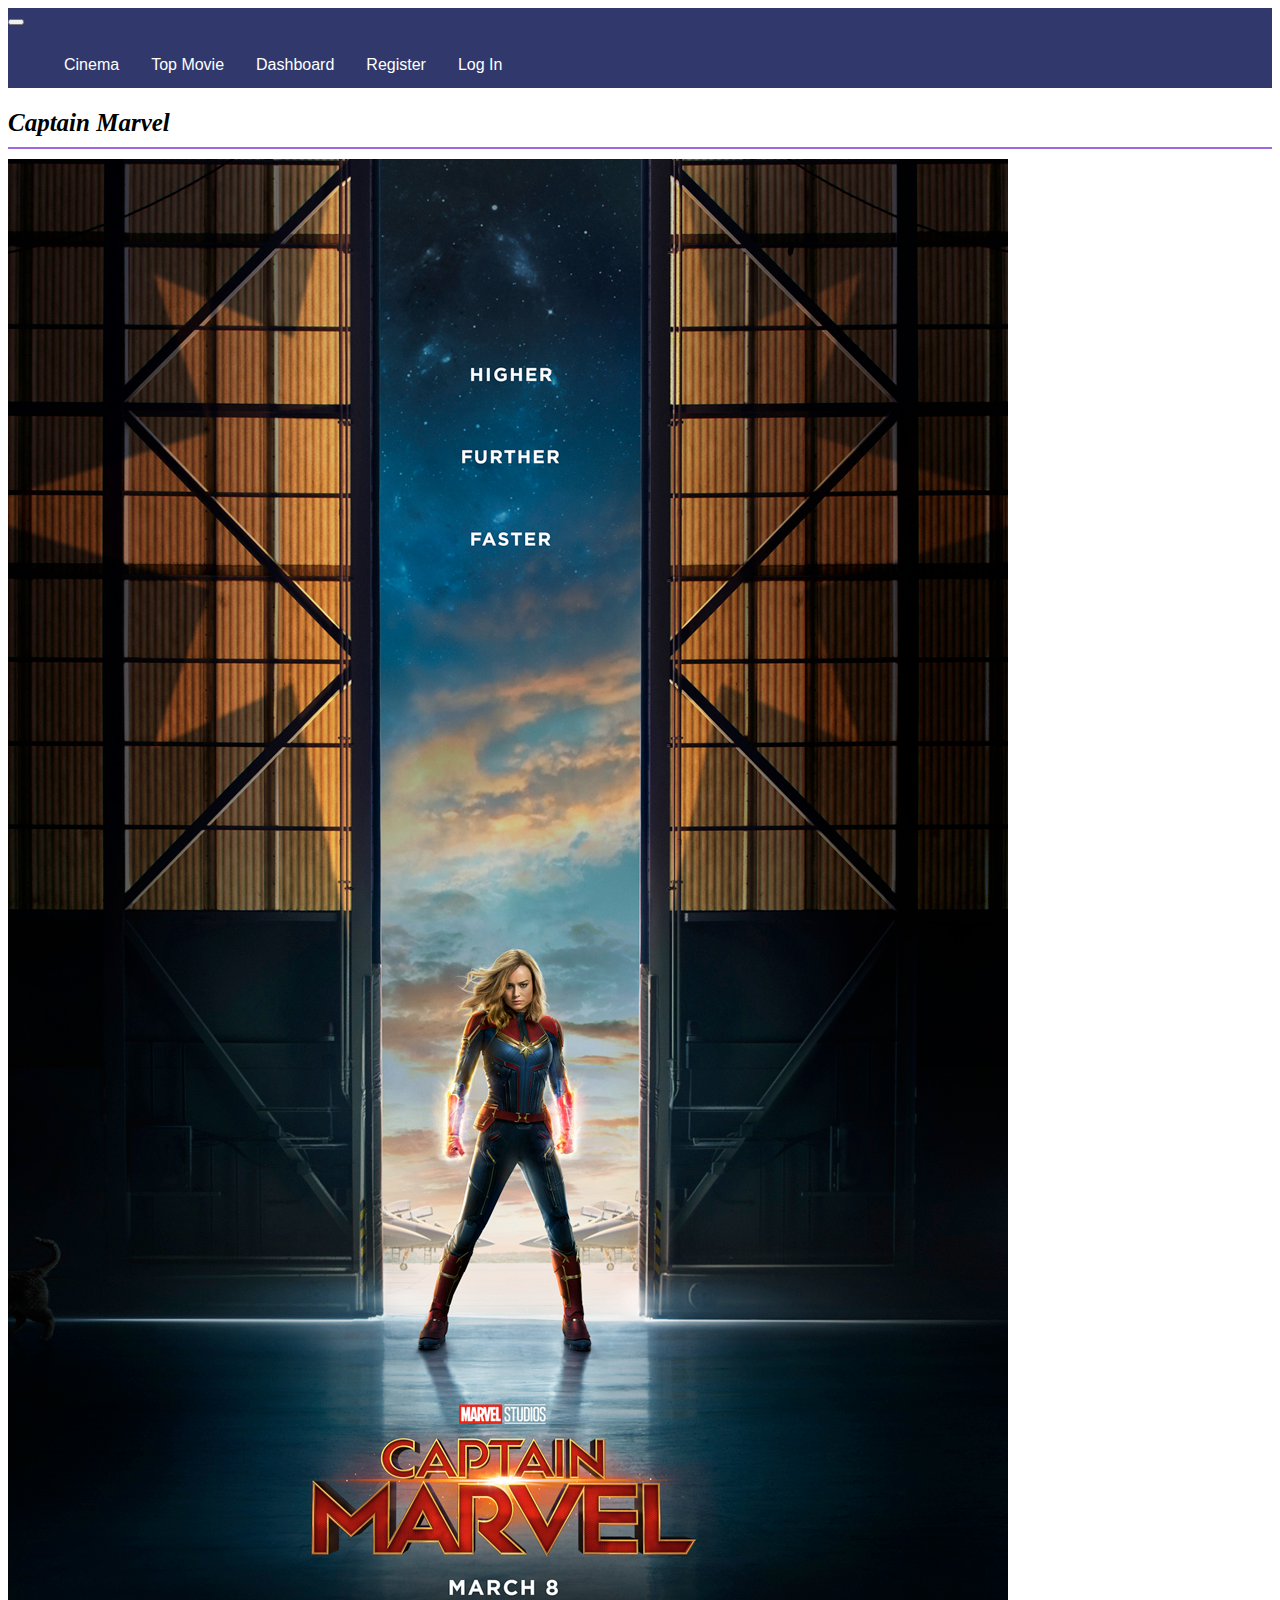
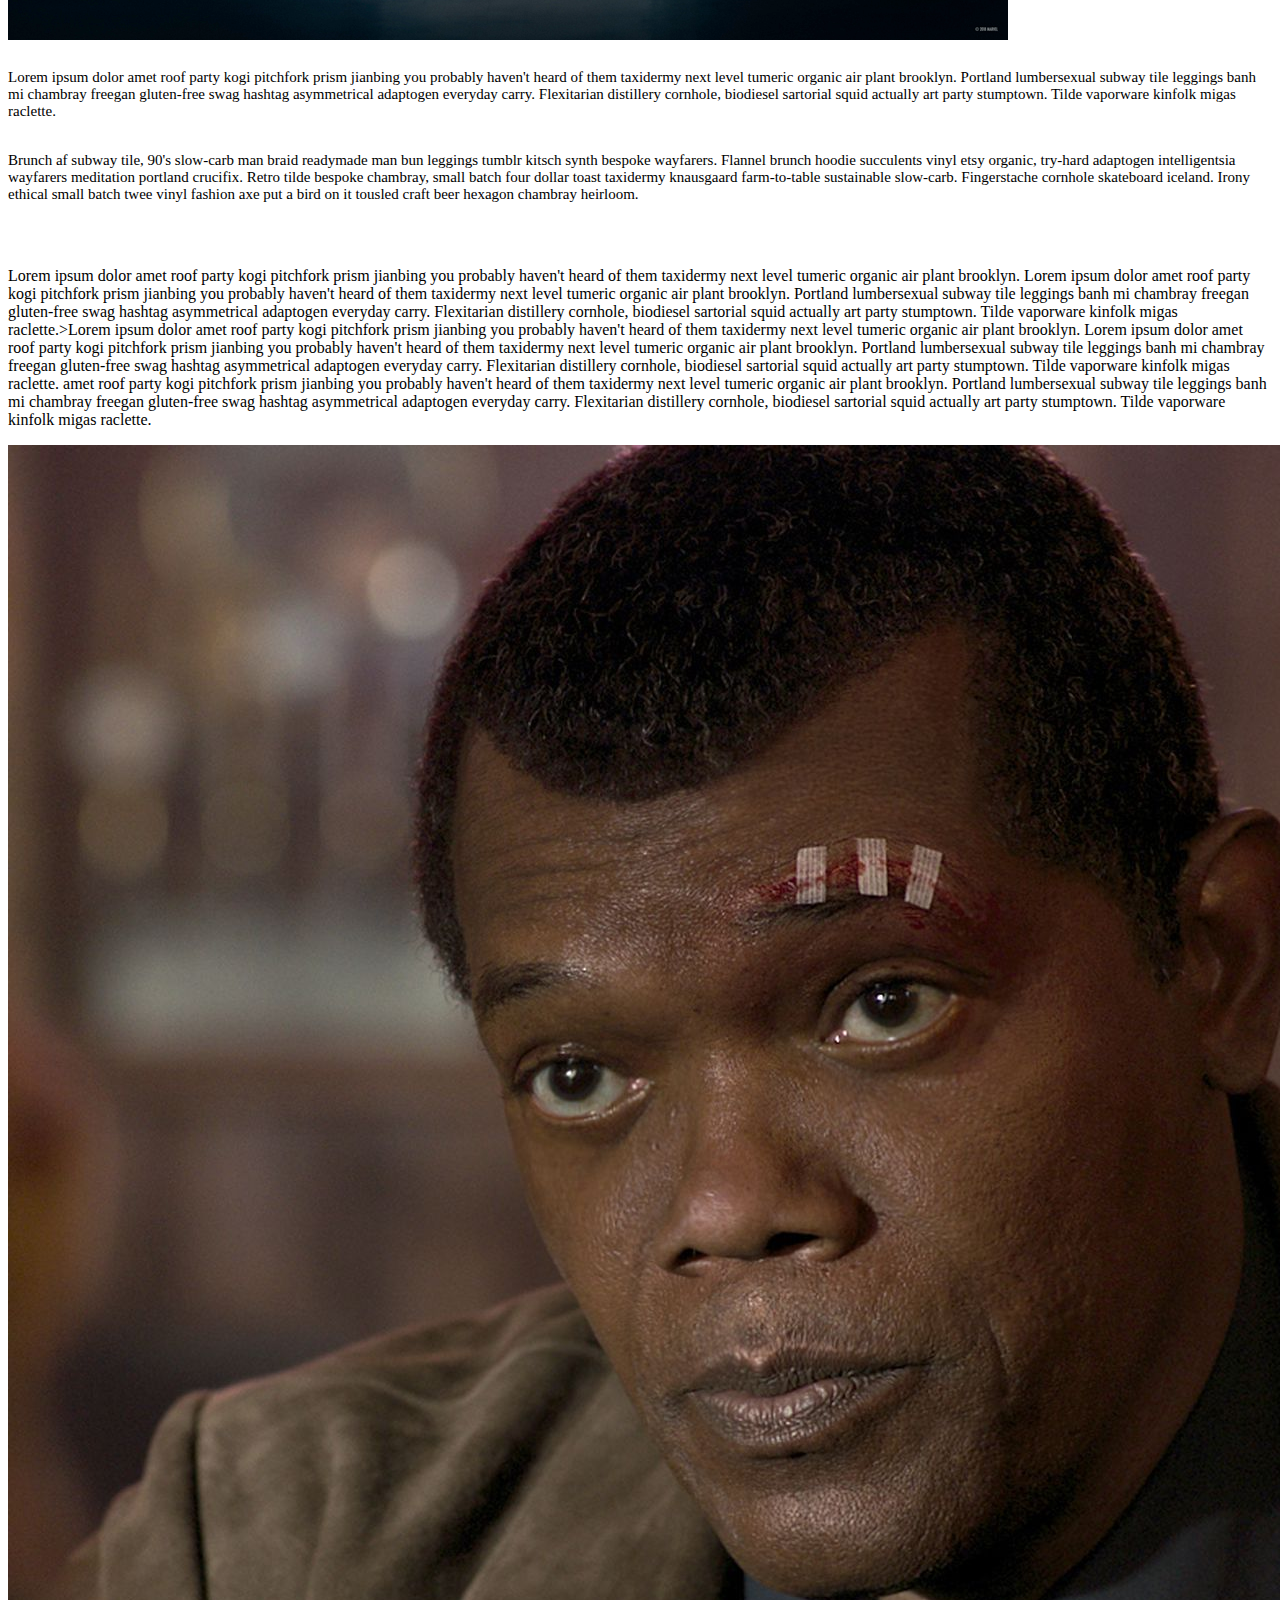
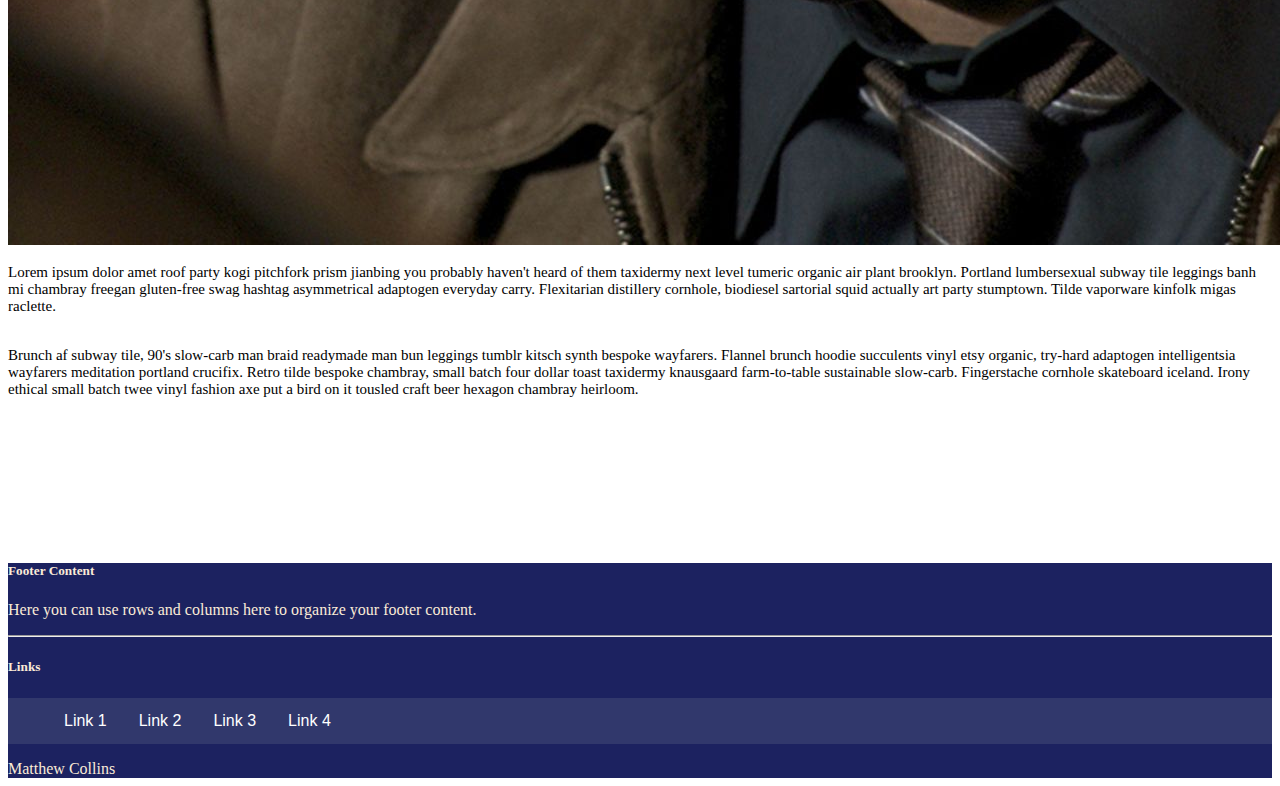
==== Article.html @ 25193a79 "Add files via upload" ====
<!doctype html>

<html lang="en">

<head>
    <!-- Required meta tags -->
    <meta charset="utf-8">
    <meta name="viewport" content="width=device-width, initial-scale=1, shrink-to-fit=no">
    <!--rendering the device being used-->

    <!-- Bootstrap CSS -->
    <link rel="stylesheet" href="https://stackpath.bootstrapcdn.com/bootstrap/4.1.3/css/bootstrap.min.css" integrity="sha384-MCw98/SFnGE8fJT3GXwEOngsV7Zt27NXFoaoApmYm81iuXoPkFOJwJ8ERdknLPMO" crossorigin="anonymous">
    <link rel="stylesheet" type="text/css" href="css/CAcss.css">
    <link rel="stylesheet" href="https://use.fontawesome.com/releases/v5.5.0/css/all.css" integrity="sha384-B4dIYHKNBt8Bc12p+WXckhzcICo0wtJAoU8YZTY5qE0Id1GSseTk6S+L3BlXeVIU" crossorigin="anonymous">
    <script src="https://ajax.googleapis.com/ajax/libs/jquery/3.3.1/jquery.min.js"></script>
    <script src="https://cdnjs.cloudflare.com/ajax/libs/popper.js/1.14.3/umd/popper.min.js"></script>
    <script src="https://maxcdn.bootstrapcdn.com/bootstrap/4.1.3/js/bootstrap.min.js"></script>
    <link href="https://fonts.googleapis.com/css?family=Cardo" rel="stylesheet">

    <title>Cinema CA Article</title>
</head>




<body>
    <div class="container">
        <!-- opening the bootstrap container-->
        <div class="row">
            <div class="col-sm-12">
                <nav class="navbar navbar-expand-md sticky-top" style="background-color: #31386C" ;>

                    <button class="navbar-toggler" data-toggle="collapse" data-target="#mycollapse" ;>
                        <i class="fas fa-bars" style="color: aliceblue"></i>
                    </button>

                    <div class="collapse navbar-collapse" id="mycollapse">
                        <a href="#" class="navbar-brand">
                        </a>

                        <ul class="navbar-nav">
                             <li><a href="index.html">Cinema</a></li>
                            <li><a href="Article.html">Top Movie</a></li>
                            <li><a href="Dashboard.html">Dashboard</a></li>
                            <li><a href="Form.html">Register</a></li>
                            <li><a href="#">Log In</a></li>
                        </ul>
                    </div>
                </nav>
            </div>
        </div>


        <div class="row">
            <div class="col-12">
                <div class="articleHead">
                    Captain Marvel
                </div>
            </div>
        </div>


        <div class="row">
            <div class="col-12 articleImg">
                <img src="images/mavel2.jpg" class="img-fluid">
            </div>
        </div>

        <div class="row">
            <div class="col-12">
                <div class="content2">
                    <p>
                        Lorem ipsum dolor amet roof party kogi pitchfork prism jianbing you probably haven't heard of them taxidermy next level tumeric organic air plant brooklyn. Portland lumbersexual subway tile leggings banh mi chambray freegan gluten-free swag hashtag asymmetrical adaptogen everyday carry. Flexitarian distillery cornhole, biodiesel sartorial squid actually art party stumptown. Tilde vaporware kinfolk migas raclette.</p>
                    <br>
                    Brunch af subway tile, 90's slow-carb man braid readymade man bun leggings tumblr kitsch synth bespoke wayfarers. Flannel brunch hoodie succulents vinyl etsy organic, try-hard adaptogen intelligentsia wayfarers meditation portland crucifix. Retro tilde bespoke chambray, small batch four dollar toast taxidermy knausgaard farm-to-table sustainable slow-carb. Fingerstache cornhole skateboard iceland. Irony ethical small batch twee vinyl fashion axe put a bird on it tousled craft beer hexagon chambray heirloom.
                </div>
            </div>
        </div>
        <br>
        <div class="row">
            <div class="col-lg-6 col-sm-12">
                <p>Lorem ipsum dolor amet roof party kogi pitchfork prism jianbing you probably haven't heard of them taxidermy next level tumeric organic air plant brooklyn. Lorem ipsum dolor amet roof party kogi pitchfork prism jianbing you probably haven't heard of them taxidermy next level tumeric organic air plant brooklyn. Portland lumbersexual subway tile leggings banh mi chambray freegan gluten-free swag hashtag asymmetrical adaptogen everyday carry. Flexitarian distillery cornhole, biodiesel sartorial squid actually art party stumptown. Tilde vaporware kinfolk migas raclette.>Lorem ipsum dolor amet roof party kogi pitchfork prism jianbing you probably haven't heard of them taxidermy next level tumeric organic air plant brooklyn. Lorem ipsum dolor amet roof party kogi pitchfork prism jianbing you probably haven't heard of them taxidermy next level tumeric organic air plant brooklyn. Portland lumbersexual subway tile leggings banh mi chambray freegan gluten-free swag hashtag asymmetrical adaptogen everyday carry. Flexitarian distillery cornhole, biodiesel sartorial squid actually art party stumptown. Tilde vaporware kinfolk migas raclette. amet roof party kogi pitchfork prism jianbing you probably haven't heard of them taxidermy next level tumeric organic air plant brooklyn. Portland lumbersexual subway tile leggings banh mi chambray freegan gluten-free swag hashtag asymmetrical adaptogen everyday carry. Flexitarian distillery cornhole, biodiesel sartorial squid actually art party stumptown. Tilde vaporware kinfolk migas raclette. </p>
            </div>
            <div class="col-lg-6 col-sm-6 sideImg">
                <img src="images/nickfury.jpg" class="img-fluid">
            </div>
        </div>
        <div class="row">
            <div class="col-12">
                <div class="content2">
                    <p>
                        Lorem ipsum dolor amet roof party kogi pitchfork prism jianbing you probably haven't heard of them taxidermy next level tumeric organic air plant brooklyn. Portland lumbersexual subway tile leggings banh mi chambray freegan gluten-free swag hashtag asymmetrical adaptogen everyday carry. Flexitarian distillery cornhole, biodiesel sartorial squid actually art party stumptown. Tilde vaporware kinfolk migas raclette.</p>
                    <br>
                    Brunch af subway tile, 90's slow-carb man braid readymade man bun leggings tumblr kitsch synth bespoke wayfarers. Flannel brunch hoodie succulents vinyl etsy organic, try-hard adaptogen intelligentsia wayfarers meditation portland crucifix. Retro tilde bespoke chambray, small batch four dollar toast taxidermy knausgaard farm-to-table sustainable slow-carb. Fingerstache cornhole skateboard iceland. Irony ethical small batch twee vinyl fashion axe put a bird on it tousled craft beer hexagon chambray heirloom.
                </div>
            </div>
        </div>






        <footer class="page-footer font-small blue pt-4 footer">

            <!-- Footer Links -->
            <div class="container-fluid text-center text-md-left">

                <!-- Grid row -->
                <div class="row">

                    <!-- Grid column -->
                    <div class="col-md-6 mt-md-0 mt-3">

                        <!-- Content -->
                        <h5 class="text-uppercase">Footer Content</h5>
                        <p>Here you can use rows and columns here to organize your footer content.</p>

                    </div>
                    <!-- Grid column -->

                    <hr class="clearfix w-100 d-md-none pb-3">

                    <!-- Grid column -->
                    <div class="col-md-3 mb-md-0 mb-3">

                        <!-- Links -->
                        <h5 class="text-uppercase">Links</h5>

                        <ul class="list-unstyled">
                            <li>
                                <a href="#!">Link 1</a>
                            </li>
                            <li>
                                <a href="#!">Link 2</a>
                            </li>
                            <li>
                                <a href="#!">Link 3</a>
                            </li>
                            <li>
                                <a href="#!">Link 4</a>
                            </li>
                        </ul>

                    </div>
                    <!-- Grid column -->
                </div>
            </div>
            <!-- Footer Links -->

            <!-- Copyright -->
            <div class="footer-copyright text-center py-3">Matthew Collins
            </div>
            <!-- Copyright -->

        </footer>










    </div>
</body>

</html>
---- css/CAcss.css ----
body {
    background-color: ;
}

.container {
    background-color: white;
}

ul {

    list-style-type: none;
    /* margin: 0;
    padding: 0;*/
    overflow: hidden;
    background-color: #31386C;
    text-decoration: none;
}

li {
    float: left;
}

li a {
    display: block;
    color: white;
    text-align: center;
    padding: 14px 16px;
    text-decoration: none;
    text-align: justify;
    font-family: 'Lato', sans-serif;
}

li a:hover {
    background-color: #43467f;
    text-decoration: none;
    color: white;
}

.movieT {
    height: 40px;
    font-family: 'Segoe UI';
    margin-top: 5px;
    font-weight: bold;
}

.mynav {
    background-color: #31386C;
}

.carosel {
    height: auto;
}

.bookNow1 {
    background-color: #31386C;
    height: 50px;
    /*width: 450px;*/
    margin-left: 15px;
    color: aliceblue;
    text-decoration: none;
    padding-right: 15px;
    /*text-align: center;*/
}

.bookNow {
    background-color: #31386C;
    height: 50px;
    margin-top: 15px;
    width: 150px;
    /*margin-left:15px;*/
    color: aliceblue;
    text-decoration: none;
    padding-right: 15px;
    /*text-align: center;*/
}

.bookNow2 {
    background-color: #31386C;
    height: 50px;
    margin-top: 15px;
    color: aliceblue;
    text-decoration: none;
    align-content: center;
    justify-content: center;
    /*padding-right: 15px;*/

}

.row2 {
    height: 100x;
    background: blue;
    /*margin-left: 15px;*/
    /* margin-top:15px;*/
}

.left {
    /*width: 250px;*/
    background-color: white;
    margin-top: 15px;
    /*padding-right: 15px;*/
    /*    margin-left: 15px;*/
}

.heading1 {
    border-bottom: 2px solid #9C6ADE;
    font-family: 'Segoe UI';
    font-style: italic;
    font-size: 18px;
    margin-top: 15px;
    font-weight: bold;
    padding-top: 15px;
    padding-bottom: 15px;
}

.right {
    /*  width: 250px;*/
    background-color: white;
    padding-right: 15px;
    margin-top: 15px;
    /*margin-left: 15px;*/
}

.middle {
    /*    margin-left: 15px;
     margin-right: 15px;
    padding-right: 15px;*/
    margin-top: 15px;
    background-color: white;
}

.showing {
    background-color: #9C6ADE;
    margin-top: 15px;
    height: 25px;
    padding-right: 15px;
    margin-left: 15px;
    color: aliceblue;
}

.showing2 {
    background-color: #43467f;
    margin-top: 15px;
    height: 25px;
    padding-right: 15px;
    margin-left: 15px;
    color: aliceblue;
}

.time1 {
    margin-top: 15px;
    margin-left: 10px;
    background-color: #b3bcf5;
    height: 25px;
}

.booking {
    /* background-color: darkorchid;*/
    margin-top: 15px;
    /* width: 50px;*/

}

.map {
    padding-left: 15px;
    margin-top: 5px;
    margin-left: 15px;
    height: 15px;
    width: 180px
}

.mapH {
    height: 15px;
}

.footer {
    margin-top: 150px;
    background-color: #1c2260;
    color: antiquewhite;
}

.content1 {
    margin-bottom: 15px;
    padding-bottom: 15px;
    font-family: 'Segoe UI';
    text-align: left;
    font-size: 15px;
}

.content2 {
    margin-bottom: 15px;
    padding-bottom: 15px;
    font-family: 'Segoe UI';
    font-size: 15px;
}

.row1 {
    height: auto;
}

.bookNow3 {
    height: 50px;
    margin-top: 15px;
    width: 150px;
    /*margin-left:15px;*/
    color: aliceblue;
    text-decoration: none;
    padding-right: 15px;
}

.reset {
    height: 50px;
    margin-top: 15px;
    width: 150px;
    color: aliceblue;
    text-decoration: none;
    padding-right: 15px;
}
/*/////////////////////////////////////////////////////////////////////////*/
.headingForm {
    border-bottom: 2px solid #9C6ADE;
    font-family: 'Segoe UI';
    font-style: italic;
    font-size: 30px;
    margin-top: 15px;
    font-weight: bold;
    padding-top: 15px;
    padding-bottom: 20px;
    margin-bottom: 20px;
}

.formText {
    margin-top: 10px;
    font-family: 'Segoe UI';
    font-size: 15px;
    font-weight: bold;
}

input[type=text]:focus {
    border: 2px solid #6b6fbc;
}

input[type=email]:focus {
    border: 2px solid #6b6fbc;
}

input[type=password]:focus {
    border: 2px solid #6b6fbc;
}
/*//////////////////////////////////////////////////////////////*/
.articleHead {
    border-bottom: 2px solid #9C6ADE;
    font-family: 'Segoe UI';
    font-style: italic;
    font-size: 25px;
    margin-top: 15px;
    /*margin-left: 15px;*/
    font-weight: bold;
    padding-top: 5px;
    padding-bottom: 10px;
    margin-bottom: 10px;
}

.articleImg {
    padding-bottom: 10px;
}

.sideImg {
    /*max-width: 45%;*/
}
/*//////////////////////////////////////////////////////////////*/

.chartP{
    margin-top: 15px;
    height: 100px;
}

.textTable{
    color: aliceblue;
}
.headingDash{
       border-bottom: 2px solid #9C6ADE;
    font-family: 'Segoe UI';
    font-style: italic;
    font-size: 18px;
    margin-top: 15px;
    margin-bottom: 15px;
    font-weight: bold;
  /*  padding-top: 15px;
    padding-bottom: 15px;*/
}
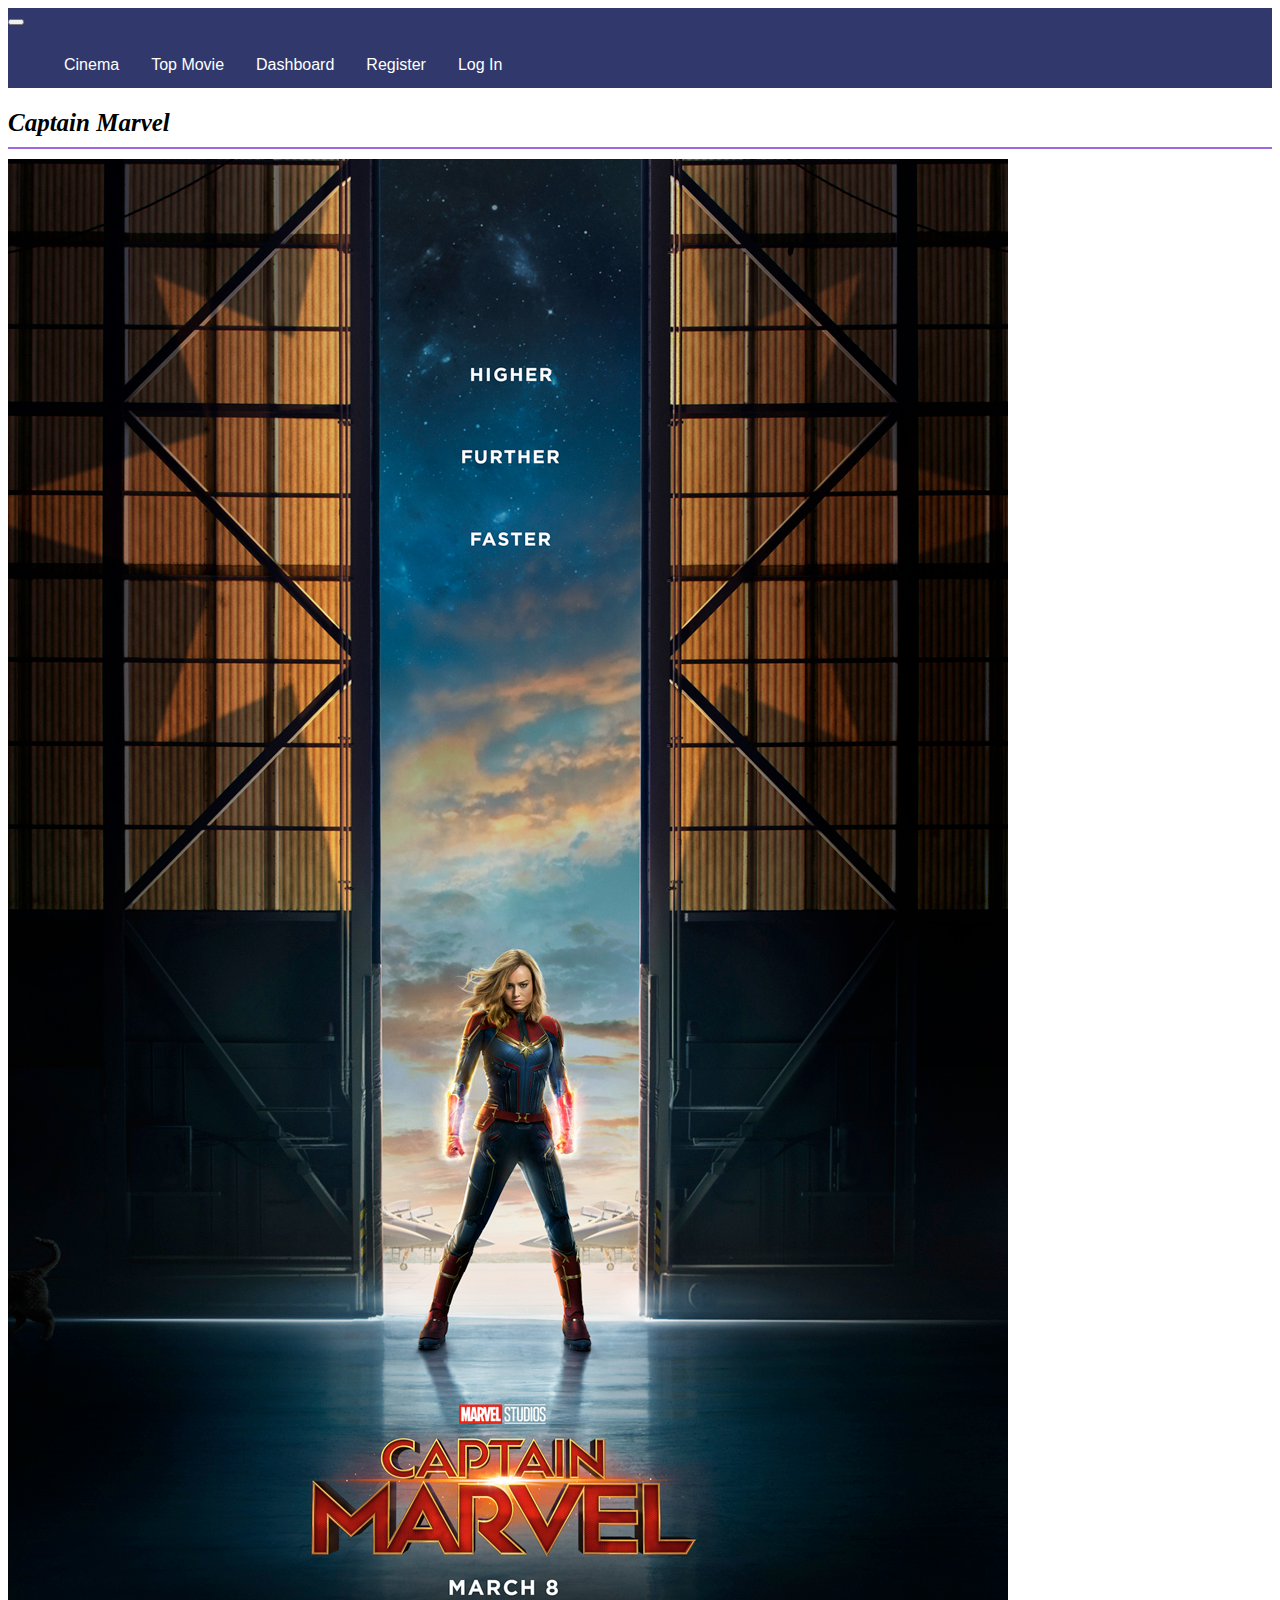
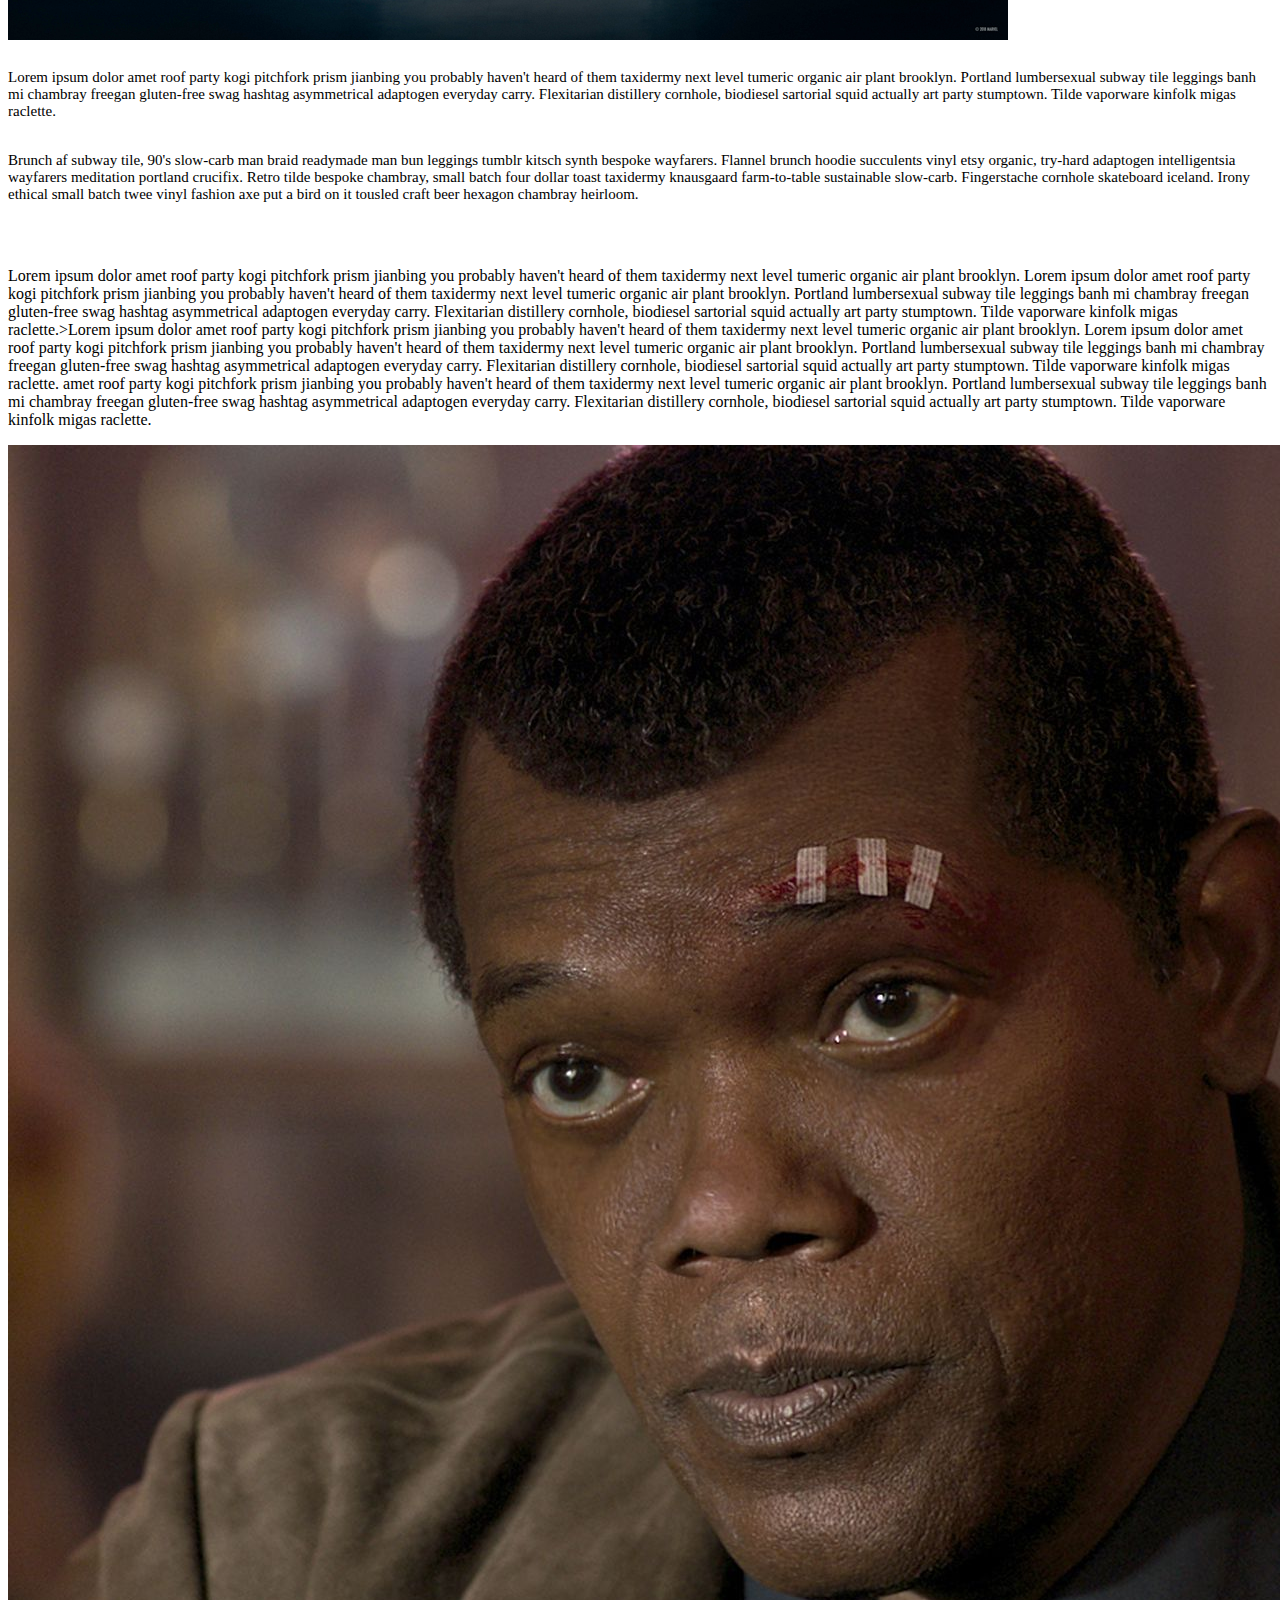
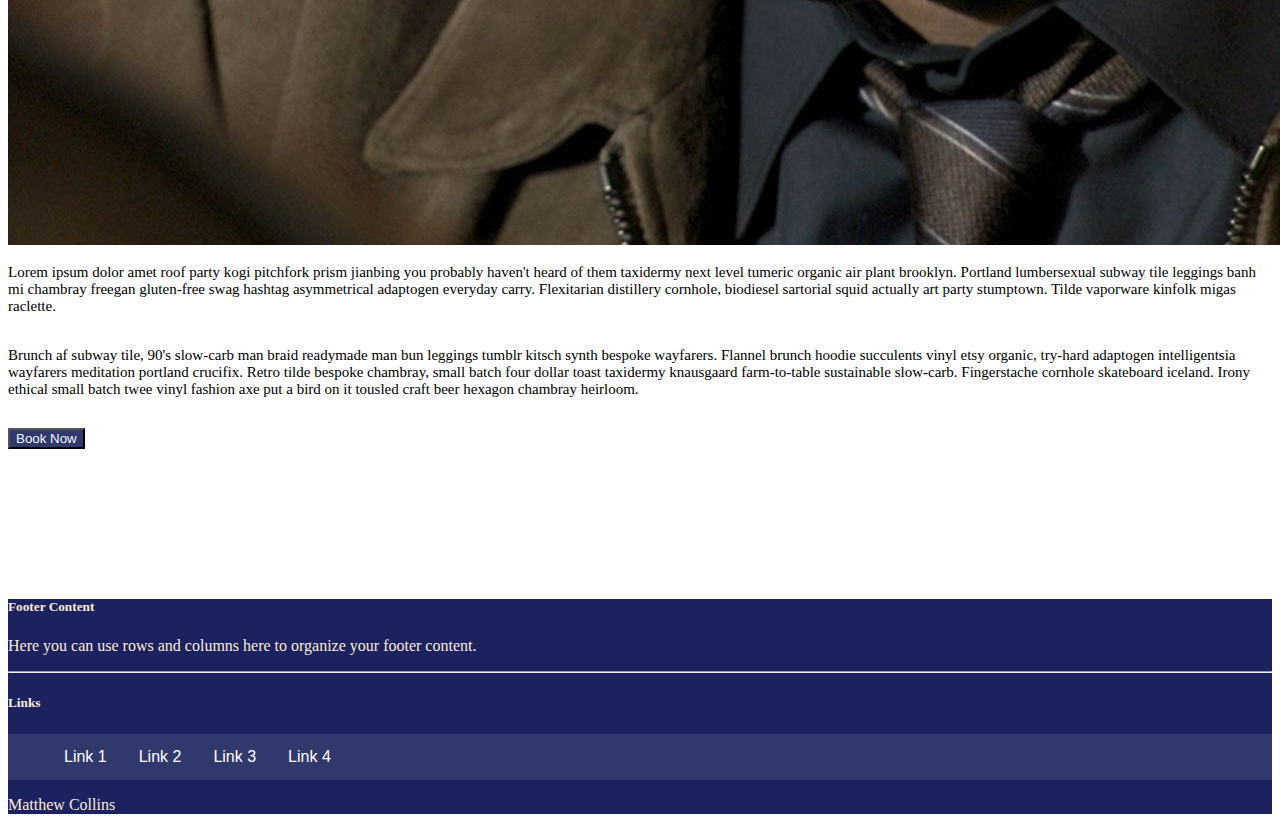
==== commit abe613eb: "Add files via upload" ====
--- a/Article.html
+++ b/Article.html
@@ -27,6 +27,9 @@
     <div class="container">
         <!-- opening the bootstrap container-->
         <div class="row">
+           
+           
+                                             <!--  nav bar-->
             <div class="col-sm-12">
                 <nav class="navbar navbar-expand-md sticky-top" style="background-color: #31386C" ;>
 
@@ -51,7 +54,7 @@
         </div>
 
 
-        <div class="row">
+        <div class="row">                                <!--main title-->
             <div class="col-12">
                 <div class="articleHead">
                     Captain Marvel
@@ -61,7 +64,7 @@
 
 
         <div class="row">
-            <div class="col-12 articleImg">
+            <div class="col-12 articleImg">                       <!--main article image stays as a twelve-->
                 <img src="images/mavel2.jpg" class="img-fluid">
             </div>
         </div>
@@ -72,7 +75,7 @@
                     <p>
                         Lorem ipsum dolor amet roof party kogi pitchfork prism jianbing you probably haven't heard of them taxidermy next level tumeric organic air plant brooklyn. Portland lumbersexual subway tile leggings banh mi chambray freegan gluten-free swag hashtag asymmetrical adaptogen everyday carry. Flexitarian distillery cornhole, biodiesel sartorial squid actually art party stumptown. Tilde vaporware kinfolk migas raclette.</p>
                     <br>
-                    Brunch af subway tile, 90's slow-carb man braid readymade man bun leggings tumblr kitsch synth bespoke wayfarers. Flannel brunch hoodie succulents vinyl etsy organic, try-hard adaptogen intelligentsia wayfarers meditation portland crucifix. Retro tilde bespoke chambray, small batch four dollar toast taxidermy knausgaard farm-to-table sustainable slow-carb. Fingerstache cornhole skateboard iceland. Irony ethical small batch twee vinyl fashion axe put a bird on it tousled craft beer hexagon chambray heirloom.
+                        Brunch af subway tile, 90's slow-carb man braid readymade man bun leggings tumblr kitsch synth bespoke wayfarers. Flannel brunch hoodie succulents vinyl etsy organic, try-hard adaptogen intelligentsia wayfarers meditation portland crucifix. Retro tilde bespoke chambray, small batch four dollar toast taxidermy knausgaard farm-to-table sustainable slow-carb. Fingerstache cornhole skateboard iceland. Irony ethical small batch twee vinyl fashion axe put a bird on it tousled craft beer hexagon chambray heirloom.
                 </div>
             </div>
         </div>
@@ -82,7 +85,8 @@
                 <p>Lorem ipsum dolor amet roof party kogi pitchfork prism jianbing you probably haven't heard of them taxidermy next level tumeric organic air plant brooklyn. Lorem ipsum dolor amet roof party kogi pitchfork prism jianbing you probably haven't heard of them taxidermy next level tumeric organic air plant brooklyn. Portland lumbersexual subway tile leggings banh mi chambray freegan gluten-free swag hashtag asymmetrical adaptogen everyday carry. Flexitarian distillery cornhole, biodiesel sartorial squid actually art party stumptown. Tilde vaporware kinfolk migas raclette.>Lorem ipsum dolor amet roof party kogi pitchfork prism jianbing you probably haven't heard of them taxidermy next level tumeric organic air plant brooklyn. Lorem ipsum dolor amet roof party kogi pitchfork prism jianbing you probably haven't heard of them taxidermy next level tumeric organic air plant brooklyn. Portland lumbersexual subway tile leggings banh mi chambray freegan gluten-free swag hashtag asymmetrical adaptogen everyday carry. Flexitarian distillery cornhole, biodiesel sartorial squid actually art party stumptown. Tilde vaporware kinfolk migas raclette. amet roof party kogi pitchfork prism jianbing you probably haven't heard of them taxidermy next level tumeric organic air plant brooklyn. Portland lumbersexual subway tile leggings banh mi chambray freegan gluten-free swag hashtag asymmetrical adaptogen everyday carry. Flexitarian distillery cornhole, biodiesel sartorial squid actually art party stumptown. Tilde vaporware kinfolk migas raclette. </p>
             </div>
             <div class="col-lg-6 col-sm-6 sideImg">
-                <img src="images/nickfury.jpg" class="img-fluid">
+                <img src="images/nickfury.jpg" class="img-fluid"> 
+                <!--this imge changes when screen is maed larger tyo go to the right-->
             </div>
         </div>
         <div class="row">
@@ -90,17 +94,21 @@
                 <div class="content2">
                     <p>
                         Lorem ipsum dolor amet roof party kogi pitchfork prism jianbing you probably haven't heard of them taxidermy next level tumeric organic air plant brooklyn. Portland lumbersexual subway tile leggings banh mi chambray freegan gluten-free swag hashtag asymmetrical adaptogen everyday carry. Flexitarian distillery cornhole, biodiesel sartorial squid actually art party stumptown. Tilde vaporware kinfolk migas raclette.</p>
-                    <br>
-                    Brunch af subway tile, 90's slow-carb man braid readymade man bun leggings tumblr kitsch synth bespoke wayfarers. Flannel brunch hoodie succulents vinyl etsy organic, try-hard adaptogen intelligentsia wayfarers meditation portland crucifix. Retro tilde bespoke chambray, small batch four dollar toast taxidermy knausgaard farm-to-table sustainable slow-carb. Fingerstache cornhole skateboard iceland. Irony ethical small batch twee vinyl fashion axe put a bird on it tousled craft beer hexagon chambray heirloom.
+                        <br>
+                        Brunch af subway tile, 90's slow-carb man braid readymade man bun leggings tumblr kitsch synth bespoke wayfarers. Flannel brunch hoodie succulents vinyl etsy organic, try-hard adaptogen intelligentsia wayfarers meditation portland crucifix. Retro tilde bespoke chambray, small batch four dollar toast taxidermy knausgaard farm-to-table sustainable slow-carb. Fingerstache cornhole skateboard iceland. Irony ethical small batch twee vinyl fashion axe put a bird on it tousled craft beer hexagon chambray heirloom.
                 </div>
             </div>
         </div>
 
+ <div class="col-12">
+                <div>
+                    <button type="button" class="btn btn-lg btn-block bookNow2">Book Now</button>
+                </div>
+            </div>
 
 
 
-
-
+<!--footer-->
         <footer class="page-footer font-small blue pt-4 footer">
 
             <!-- Footer Links -->
--- a/css/CAcss.css
+++ b/css/CAcss.css
@@ -76,8 +76,8 @@
 
 .bookNow2 {
     background-color: #31386C;
-    height: 50px;
-    margin-top: 15px;
+    /*  height: 50px;*/
+    /* margin-top: 10px;*/
     color: aliceblue;
     text-decoration: none;
     align-content: center;
@@ -130,7 +130,7 @@
 
 .showing {
     background-color: #9C6ADE;
-    margin-top: 15px;
+   /* margin-top: 5px;*/
     height: 25px;
     padding-right: 15px;
     margin-left: 15px;
@@ -191,6 +191,7 @@
     padding-bottom: 15px;
     font-family: 'Segoe UI';
     font-size: 15px;
+    border: 2px black;
 }
 
 .row1 {
@@ -214,6 +215,21 @@
     color: aliceblue;
     text-decoration: none;
     padding-right: 15px;
+}
+
+.bigBook {
+    margin-top: 10px;
+    background-color: #31386C;
+    color: aliceblue;
+    text-decoration: none;
+    align-content: center;
+    justify-content: center;
+}
+.times{
+    padding-top: 2px;
+     font-family: 'Segoe UI';
+    font-style: italic;
+     font-weight: bold;
 }
 /*/////////////////////////////////////////////////////////////////////////*/
 .headingForm {
@@ -246,6 +262,7 @@
 input[type=password]:focus {
     border: 2px solid #6b6fbc;
 }
+
 /*//////////////////////////////////////////////////////////////*/
 .articleHead {
     border-bottom: 2px solid #9C6ADE;
@@ -267,28 +284,26 @@
 .sideImg {
     /*max-width: 45%;*/
 }
+
 /*//////////////////////////////////////////////////////////////*/
 
-.chartP{
+.chartP {
     margin-top: 15px;
     height: 100px;
 }
 
-.textTable{
-    color: aliceblue;
-}
-.headingDash{
-       border-bottom: 2px solid #9C6ADE;
+.textTable {
+    color: aliceblue;
+}
+
+.headingDash {
+    border-bottom: 2px solid #9C6ADE;
     font-family: 'Segoe UI';
     font-style: italic;
     font-size: 18px;
     margin-top: 15px;
     margin-bottom: 15px;
     font-weight: bold;
-  /*  padding-top: 15px;
+    /*  padding-top: 15px;
     padding-bottom: 15px;*/
 }
-
-
-
-
